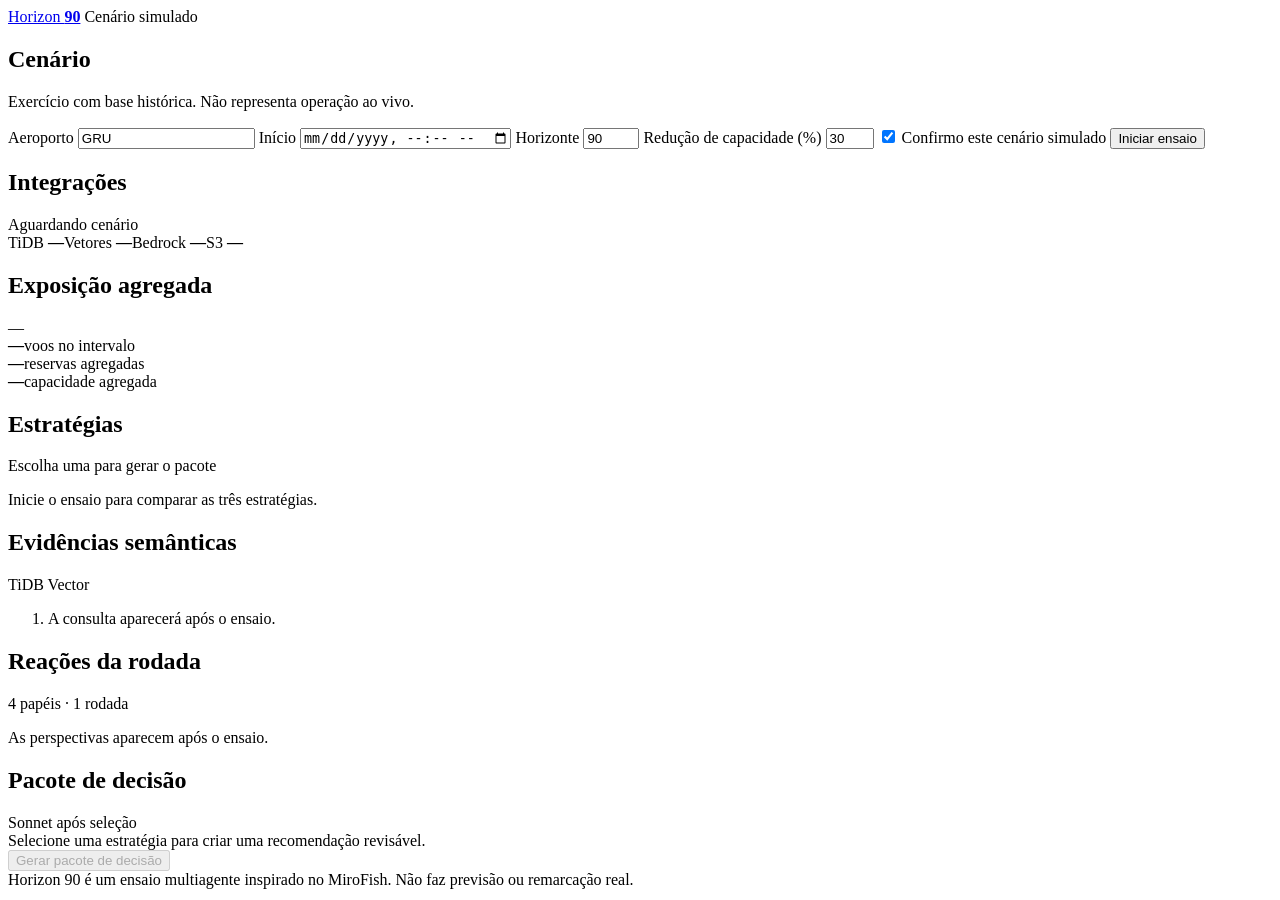
==== src/horizon90/static/index.html @ fe31c58e "feat: add Horizon 90 decision console" ====
<!doctype html>
<html lang="pt-BR">
  <head>
    <meta charset="utf-8">
    <meta name="viewport" content="width=device-width, initial-scale=1">
    <meta name="description" content="Horizon 90 — ensaio de decisão aeroportuária simulado.">
    <title>Horizon 90</title>
    <link rel="stylesheet" href="/static/styles.css">
  </head>
  <body>
    <header class="topbar">
      <a class="brand" href="/" aria-label="Horizon 90">Horizon <strong>90</strong></a>
      <span class="simulated"><i></i>Cenário simulado</span>
    </header>
    <main class="shell">
      <aside class="scenario-panel" aria-labelledby="scenario-title">
        <h1 id="scenario-title">Cenário</h1>
        <p>Exercício com base histórica. Não representa operação ao vivo.</p>
        <form id="scenario-form">
          <label>Aeroporto
            <input id="airport_iata" name="airport_iata" value="GRU" maxlength="3" required>
          </label>
          <label>Início
            <input id="start_at" name="start_at" type="datetime-local" required>
          </label>
          <label>Horizonte
            <input id="duration_minutes" name="duration_minutes" type="number" value="90" min="30" max="180" required>
          </label>
          <label>Redução de capacidade (%)
            <input id="capacity_reduction_pct" name="capacity_reduction_pct" type="number" value="30" min="10" max="80" required>
          </label>
          <label class="confirmation"><input id="confirmed" type="checkbox" checked> Confirmo este cenário simulado</label>
          <button type="submit" id="run-button">Iniciar ensaio</button>
        </form>
        <p id="form-message" class="form-message" aria-live="polite"></p>
      </aside>

      <section class="console" aria-live="polite">
        <section class="integration-strip" aria-labelledby="integrations-title">
          <div class="section-heading"><h2 id="integrations-title">Integrações</h2><span id="run-state">Aguardando cenário</span></div>
          <div id="integrations" class="integration-list">
            <span data-key="tidb">TiDB <b>—</b></span><span data-key="vector">Vetores <b>—</b></span><span data-key="bedrock">Bedrock <b>—</b></span><span data-key="s3">S3 <b>—</b></span>
          </div>
        </section>

        <div class="work-grid">
          <section class="analysis-column">
            <section class="exposure" aria-labelledby="exposure-title">
              <div class="section-heading"><h2 id="exposure-title">Exposição agregada</h2><span id="exposure-source">—</span></div>
              <div class="metrics">
                <div><strong id="metric-flights">—</strong><span>voos no intervalo</span></div>
                <div><strong id="metric-bookings">—</strong><span>reservas agregadas</span></div>
                <div><strong id="metric-capacity">—</strong><span>capacidade agregada</span></div>
              </div>
            </section>
            <section class="strategies" aria-labelledby="strategies-title">
              <div class="section-heading"><h2 id="strategies-title">Estratégias</h2><span>Escolha uma para gerar o pacote</span></div>
              <div id="strategy-list" class="strategy-list"><p class="empty">Inicie o ensaio para comparar as três estratégias.</p></div>
            </section>
            <section class="evidence" aria-labelledby="evidence-title">
              <div class="section-heading"><h2 id="evidence-title">Evidências semânticas</h2><span>TiDB Vector</span></div>
              <ol id="evidence-list"><li>A consulta aparecerá após o ensaio.</li></ol>
            </section>
          </section>

          <section class="decision-column">
            <section class="reactions" aria-labelledby="reactions-title">
              <div class="section-heading"><h2 id="reactions-title">Reações da rodada</h2><span>4 papéis · 1 rodada</span></div>
              <div id="reaction-list" class="reaction-list"><p class="empty">As perspectivas aparecem após o ensaio.</p></div>
            </section>
            <section class="decision" aria-labelledby="decision-title">
              <div class="section-heading"><h2 id="decision-title">Pacote de decisão</h2><span>Sonnet após seleção</span></div>
              <div id="decision-content" class="decision-content">Selecione uma estratégia para criar uma recomendação revisável.</div>
              <button id="decision-button" disabled>Gerar pacote de decisão</button>
            </section>
          </section>
        </div>
      </section>
    </main>
    <footer>Horizon 90 é um ensaio multiagente inspirado no MiroFish. Não faz previsão ou remarcação real.</footer>
    <script src="/static/app.js"></script>
  </body>
</html>
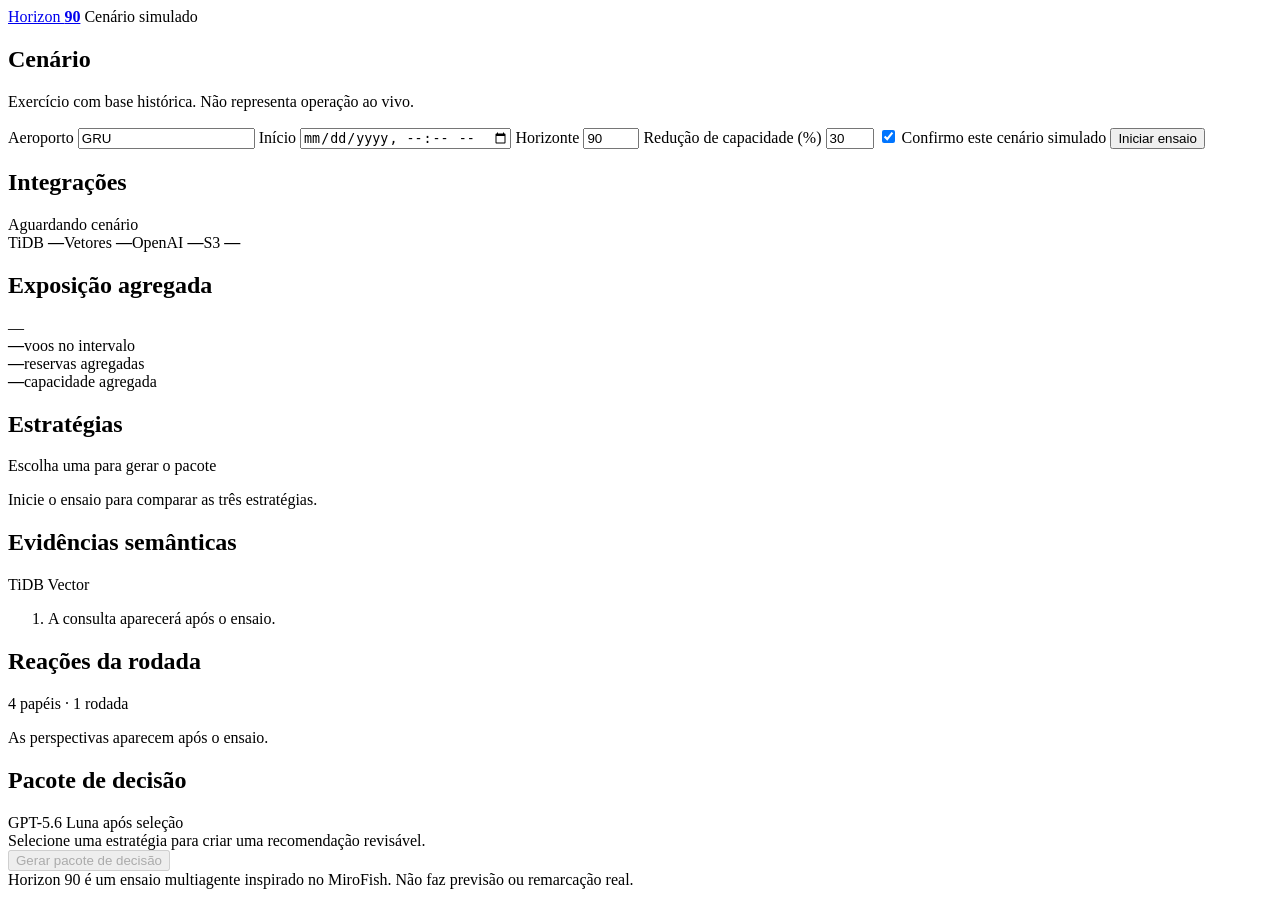
==== commit 6586a8e2: "feat: use OpenAI Luna for decision rehearsal" ====
--- a/src/horizon90/static/index.html
+++ b/src/horizon90/static/index.html
@@ -39,7 +39,7 @@
         <section class="integration-strip" aria-labelledby="integrations-title">
           <div class="section-heading"><h2 id="integrations-title">Integrações</h2><span id="run-state">Aguardando cenário</span></div>
           <div id="integrations" class="integration-list">
-            <span data-key="tidb">TiDB <b>—</b></span><span data-key="vector">Vetores <b>—</b></span><span data-key="bedrock">Bedrock <b>—</b></span><span data-key="s3">S3 <b>—</b></span>
+            <span data-key="tidb">TiDB <b>—</b></span><span data-key="vector">Vetores <b>—</b></span><span data-key="llm">OpenAI <b>—</b></span><span data-key="s3">S3 <b>—</b></span>
           </div>
         </section>
 
@@ -69,7 +69,7 @@
               <div id="reaction-list" class="reaction-list"><p class="empty">As perspectivas aparecem após o ensaio.</p></div>
             </section>
             <section class="decision" aria-labelledby="decision-title">
-              <div class="section-heading"><h2 id="decision-title">Pacote de decisão</h2><span>Sonnet após seleção</span></div>
+              <div class="section-heading"><h2 id="decision-title">Pacote de decisão</h2><span>GPT-5.6 Luna após seleção</span></div>
               <div id="decision-content" class="decision-content">Selecione uma estratégia para criar uma recomendação revisável.</div>
               <button id="decision-button" disabled>Gerar pacote de decisão</button>
             </section>
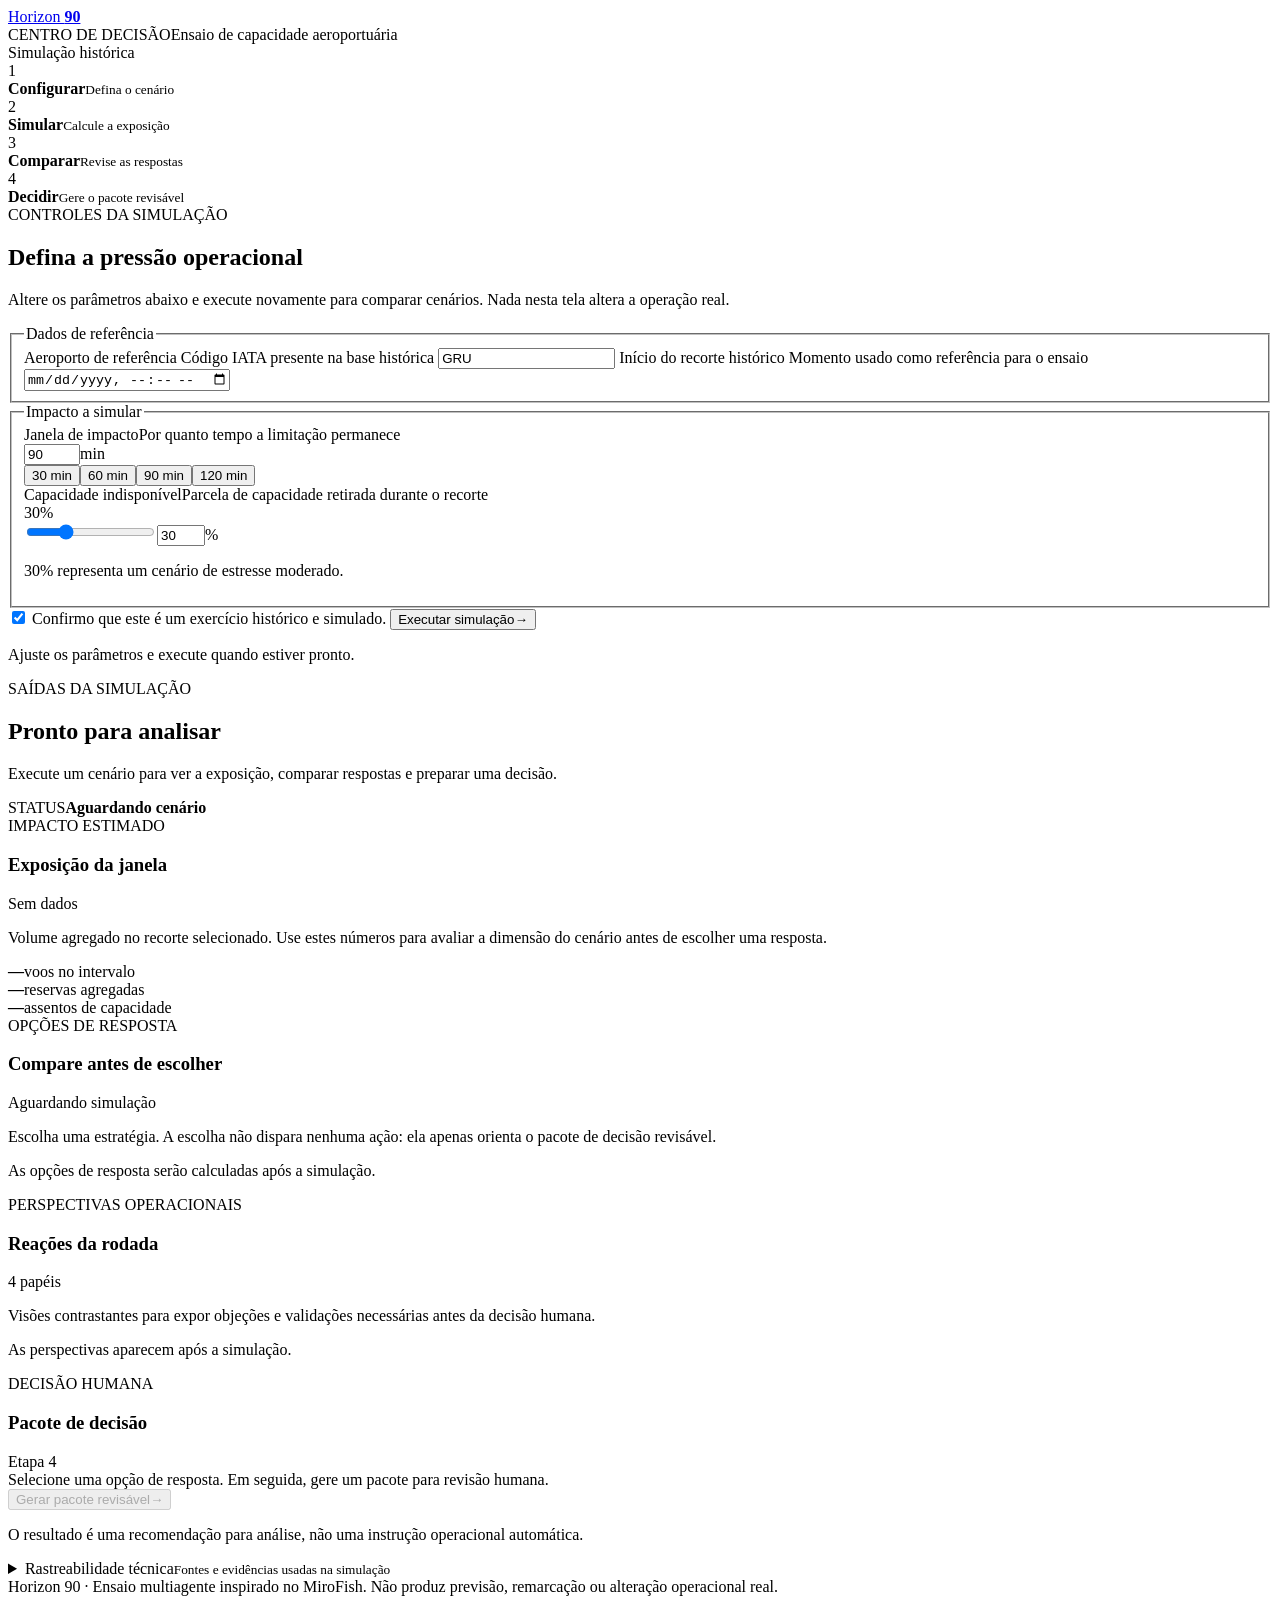
==== commit 98f3133b: "feat: redesign operational decision interface" ====
--- a/src/horizon90/static/index.html
+++ b/src/horizon90/static/index.html
@@ -3,81 +3,60 @@
   <head>
     <meta charset="utf-8">
     <meta name="viewport" content="width=device-width, initial-scale=1">
-    <meta name="description" content="Horizon 90 — ensaio de decisão aeroportuária simulado.">
-    <title>Horizon 90</title>
+    <meta name="description" content="Horizon 90 — ensaio de decisão aeroportuária histórico e simulado.">
+    <title>Horizon 90 · Simulação operacional</title>
     <link rel="stylesheet" href="/static/styles.css">
   </head>
   <body>
     <header class="topbar">
-      <a class="brand" href="/" aria-label="Horizon 90">Horizon <strong>90</strong></a>
-      <span class="simulated"><i></i>Cenário simulado</span>
+      <a class="brand" href="/" aria-label="Horizon 90, início"><span class="brand-mark" aria-hidden="true"><i></i><i></i><i></i></span><span>Horizon <strong>90</strong></span></a>
+      <div class="topbar-context"><span class="eyebrow">CENTRO DE DECISÃO</span><span>Ensaio de capacidade aeroportuária</span></div>
+      <span class="simulation-badge"><i></i> Simulação histórica</span>
     </header>
-    <main class="shell">
-      <aside class="scenario-panel" aria-labelledby="scenario-title">
-        <h1 id="scenario-title">Cenário</h1>
-        <p>Exercício com base histórica. Não representa operação ao vivo.</p>
-        <form id="scenario-form">
-          <label>Aeroporto
-            <input id="airport_iata" name="airport_iata" value="GRU" maxlength="3" required>
-          </label>
-          <label>Início
-            <input id="start_at" name="start_at" type="datetime-local" required>
-          </label>
-          <label>Horizonte
-            <input id="duration_minutes" name="duration_minutes" type="number" value="90" min="30" max="180" required>
-          </label>
-          <label>Redução de capacidade (%)
-            <input id="capacity_reduction_pct" name="capacity_reduction_pct" type="number" value="30" min="10" max="80" required>
-          </label>
-          <label class="confirmation"><input id="confirmed" type="checkbox" checked> Confirmo este cenário simulado</label>
-          <button type="submit" id="run-button">Iniciar ensaio</button>
-        </form>
-        <p id="form-message" class="form-message" aria-live="polite"></p>
-      </aside>
-
-      <section class="console" aria-live="polite">
-        <section class="integration-strip" aria-labelledby="integrations-title">
-          <div class="section-heading"><h2 id="integrations-title">Integrações</h2><span id="run-state">Aguardando cenário</span></div>
-          <div id="integrations" class="integration-list">
-            <span data-key="tidb">TiDB <b>—</b></span><span data-key="vector">Vetores <b>—</b></span><span data-key="llm">OpenAI <b>—</b></span><span data-key="s3">S3 <b>—</b></span>
+    <main class="workspace">
+      <section class="workflow" aria-label="Etapas da simulação">
+        <div class="workflow-step active" data-workflow="configure"><span>1</span><div><strong>Configurar</strong><small>Defina o cenário</small></div></div><i aria-hidden="true"></i>
+        <div class="workflow-step" data-workflow="running"><span>2</span><div><strong>Simular</strong><small>Calcule a exposição</small></div></div><i aria-hidden="true"></i>
+        <div class="workflow-step" data-workflow="compare"><span>3</span><div><strong>Comparar</strong><small>Revise as respostas</small></div></div><i aria-hidden="true"></i>
+        <div class="workflow-step" data-workflow="decide"><span>4</span><div><strong>Decidir</strong><small>Gere o pacote revisável</small></div></div>
+      </section>
+      <div class="page-grid">
+        <aside class="control-panel" aria-labelledby="scenario-title">
+          <div class="panel-intro"><span class="section-kicker">CONTROLES DA SIMULAÇÃO</span><h1 id="scenario-title">Defina a pressão operacional</h1><p>Altere os parâmetros abaixo e execute novamente para comparar cenários. Nada nesta tela altera a operação real.</p></div>
+          <form id="scenario-form">
+            <fieldset>
+              <legend>Dados de referência</legend>
+              <label for="airport_iata">Aeroporto de referência <span class="field-hint">Código IATA presente na base histórica</span></label>
+              <input id="airport_iata" name="airport_iata" value="GRU" maxlength="3" autocomplete="off" required>
+              <label for="start_at">Início do recorte histórico <span class="field-hint">Momento usado como referência para o ensaio</span></label>
+              <input id="start_at" name="start_at" type="datetime-local" required>
+            </fieldset>
+            <fieldset>
+              <legend>Impacto a simular</legend>
+              <div class="field-row"><div><label for="duration_minutes">Janela de impacto</label><span class="field-hint">Por quanto tempo a limitação permanece</span></div><div class="number-unit"><input id="duration_minutes" name="duration_minutes" type="number" value="90" min="30" max="180" required><span>min</span></div></div>
+              <div class="preset-group" aria-label="Sugestões de janela de impacto"><button type="button" data-duration="30">30 min</button><button type="button" data-duration="60">60 min</button><button type="button" data-duration="90" class="selected">90 min</button><button type="button" data-duration="120">120 min</button></div>
+              <div class="field-row capacity-row"><div><label for="capacity_reduction_pct">Capacidade indisponível</label><span class="field-hint">Parcela de capacidade retirada durante o recorte</span></div><output id="capacity-display" for="capacity_reduction_pct">30%</output></div>
+              <div class="range-control"><input id="capacity_range" type="range" min="10" max="80" step="5" value="30" aria-label="Capacidade indisponível"><input id="capacity_reduction_pct" name="capacity_reduction_pct" type="number" value="30" min="10" max="80" required aria-label="Percentual de capacidade indisponível"><span>%</span></div>
+              <p class="impact-note" id="impact-note">30% representa um cenário de estresse moderado.</p>
+            </fieldset>
+            <label class="confirmation"><input id="confirmed" type="checkbox" checked> <span>Confirmo que este é um exercício histórico e simulado.</span></label>
+            <button type="submit" id="run-button"><span>Executar simulação</span><i aria-hidden="true">→</i></button>
+          </form>
+          <p id="form-message" class="form-message" aria-live="polite">Ajuste os parâmetros e execute quando estiver pronto.</p>
+        </aside>
+        <section class="console" aria-labelledby="results-title" aria-live="polite">
+          <header class="results-header"><div><span class="section-kicker">SAÍDAS DA SIMULAÇÃO</span><h2 id="results-title">Pronto para analisar</h2><p id="results-caption">Execute um cenário para ver a exposição, comparar respostas e preparar uma decisão.</p></div><div class="run-identification"><span>STATUS</span><strong id="run-state">Aguardando cenário</strong></div></header>
+          <section class="result-section exposure" aria-labelledby="exposure-title"><div class="section-heading"><div><span class="section-kicker">IMPACTO ESTIMADO</span><h3 id="exposure-title">Exposição da janela</h3></div><span id="exposure-source" class="source-chip">Sem dados</span></div><p class="section-description">Volume agregado no recorte selecionado. Use estes números para avaliar a dimensão do cenário antes de escolher uma resposta.</p><div class="metrics"><div><strong id="metric-flights">—</strong><span>voos no intervalo</span></div><div><strong id="metric-bookings">—</strong><span>reservas agregadas</span></div><div><strong id="metric-capacity">—</strong><span>assentos de capacidade</span></div></div></section>
+          <section class="result-section strategies" aria-labelledby="strategies-title"><div class="section-heading"><div><span class="section-kicker">OPÇÕES DE RESPOSTA</span><h3 id="strategies-title">Compare antes de escolher</h3></div><span id="strategy-state" class="selection-state">Aguardando simulação</span></div><p class="section-description">Escolha uma estratégia. A escolha não dispara nenhuma ação: ela apenas orienta o pacote de decisão revisável.</p><div id="strategy-list" class="strategy-list"><p class="empty">As opções de resposta serão calculadas após a simulação.</p></div></section>
+          <div class="lower-grid">
+            <section class="result-section reactions" aria-labelledby="reactions-title"><div class="section-heading"><div><span class="section-kicker">PERSPECTIVAS OPERACIONAIS</span><h3 id="reactions-title">Reações da rodada</h3></div><span>4 papéis</span></div><p class="section-description">Visões contrastantes para expor objeções e validações necessárias antes da decisão humana.</p><div id="reaction-list" class="reaction-list"><p class="empty">As perspectivas aparecem após a simulação.</p></div></section>
+            <section class="decision-card" aria-labelledby="decision-title"><div class="section-heading"><div><span class="section-kicker">DECISÃO HUMANA</span><h3 id="decision-title">Pacote de decisão</h3></div><span id="decision-state">Etapa 4</span></div><div id="decision-content" class="decision-content">Selecione uma opção de resposta. Em seguida, gere um pacote para revisão humana.</div><button id="decision-button" disabled><span>Gerar pacote revisável</span><i aria-hidden="true">→</i></button><p class="decision-note">O resultado é uma recomendação para análise, não uma instrução operacional automática.</p></section>
           </div>
+          <details class="traceability"><summary><span>Rastreabilidade técnica</span><small>Fontes e evidências usadas na simulação</small></summary><div class="trace-content"><div class="integration-list" id="integrations" aria-label="Estado das integrações"><span data-key="tidb"><small>BASE TRANSACIONAL</small>TiDB <b>—</b></span><span data-key="vector"><small>CONTEXTO SEMÂNTICO</small>TiDB Vector <b>—</b></span><span data-key="llm"><small>RODADA MULTIAGENTE</small>OpenAI <b>—</b></span><span data-key="s3"><small>ARQUIVAMENTO</small>S3 <b>—</b></span></div><section class="evidence" aria-labelledby="evidence-title"><div class="section-heading"><h3 id="evidence-title">Evidências de apoio</h3><span>Consulta semântica</span></div><ol id="evidence-list"><li>A evidência usada aparecerá após a simulação.</li></ol></section></div></details>
         </section>
-
-        <div class="work-grid">
-          <section class="analysis-column">
-            <section class="exposure" aria-labelledby="exposure-title">
-              <div class="section-heading"><h2 id="exposure-title">Exposição agregada</h2><span id="exposure-source">—</span></div>
-              <div class="metrics">
-                <div><strong id="metric-flights">—</strong><span>voos no intervalo</span></div>
-                <div><strong id="metric-bookings">—</strong><span>reservas agregadas</span></div>
-                <div><strong id="metric-capacity">—</strong><span>capacidade agregada</span></div>
-              </div>
-            </section>
-            <section class="strategies" aria-labelledby="strategies-title">
-              <div class="section-heading"><h2 id="strategies-title">Estratégias</h2><span>Escolha uma para gerar o pacote</span></div>
-              <div id="strategy-list" class="strategy-list"><p class="empty">Inicie o ensaio para comparar as três estratégias.</p></div>
-            </section>
-            <section class="evidence" aria-labelledby="evidence-title">
-              <div class="section-heading"><h2 id="evidence-title">Evidências semânticas</h2><span>TiDB Vector</span></div>
-              <ol id="evidence-list"><li>A consulta aparecerá após o ensaio.</li></ol>
-            </section>
-          </section>
-
-          <section class="decision-column">
-            <section class="reactions" aria-labelledby="reactions-title">
-              <div class="section-heading"><h2 id="reactions-title">Reações da rodada</h2><span>4 papéis · 1 rodada</span></div>
-              <div id="reaction-list" class="reaction-list"><p class="empty">As perspectivas aparecem após o ensaio.</p></div>
-            </section>
-            <section class="decision" aria-labelledby="decision-title">
-              <div class="section-heading"><h2 id="decision-title">Pacote de decisão</h2><span>GPT-5.6 Luna após seleção</span></div>
-              <div id="decision-content" class="decision-content">Selecione uma estratégia para criar uma recomendação revisável.</div>
-              <button id="decision-button" disabled>Gerar pacote de decisão</button>
-            </section>
-          </section>
-        </div>
-      </section>
+      </div>
     </main>
-    <footer>Horizon 90 é um ensaio multiagente inspirado no MiroFish. Não faz previsão ou remarcação real.</footer>
+    <footer><span>Horizon 90</span> · Ensaio multiagente inspirado no MiroFish. Não produz previsão, remarcação ou alteração operacional real.</footer>
     <script src="/static/app.js"></script>
   </body>
 </html>
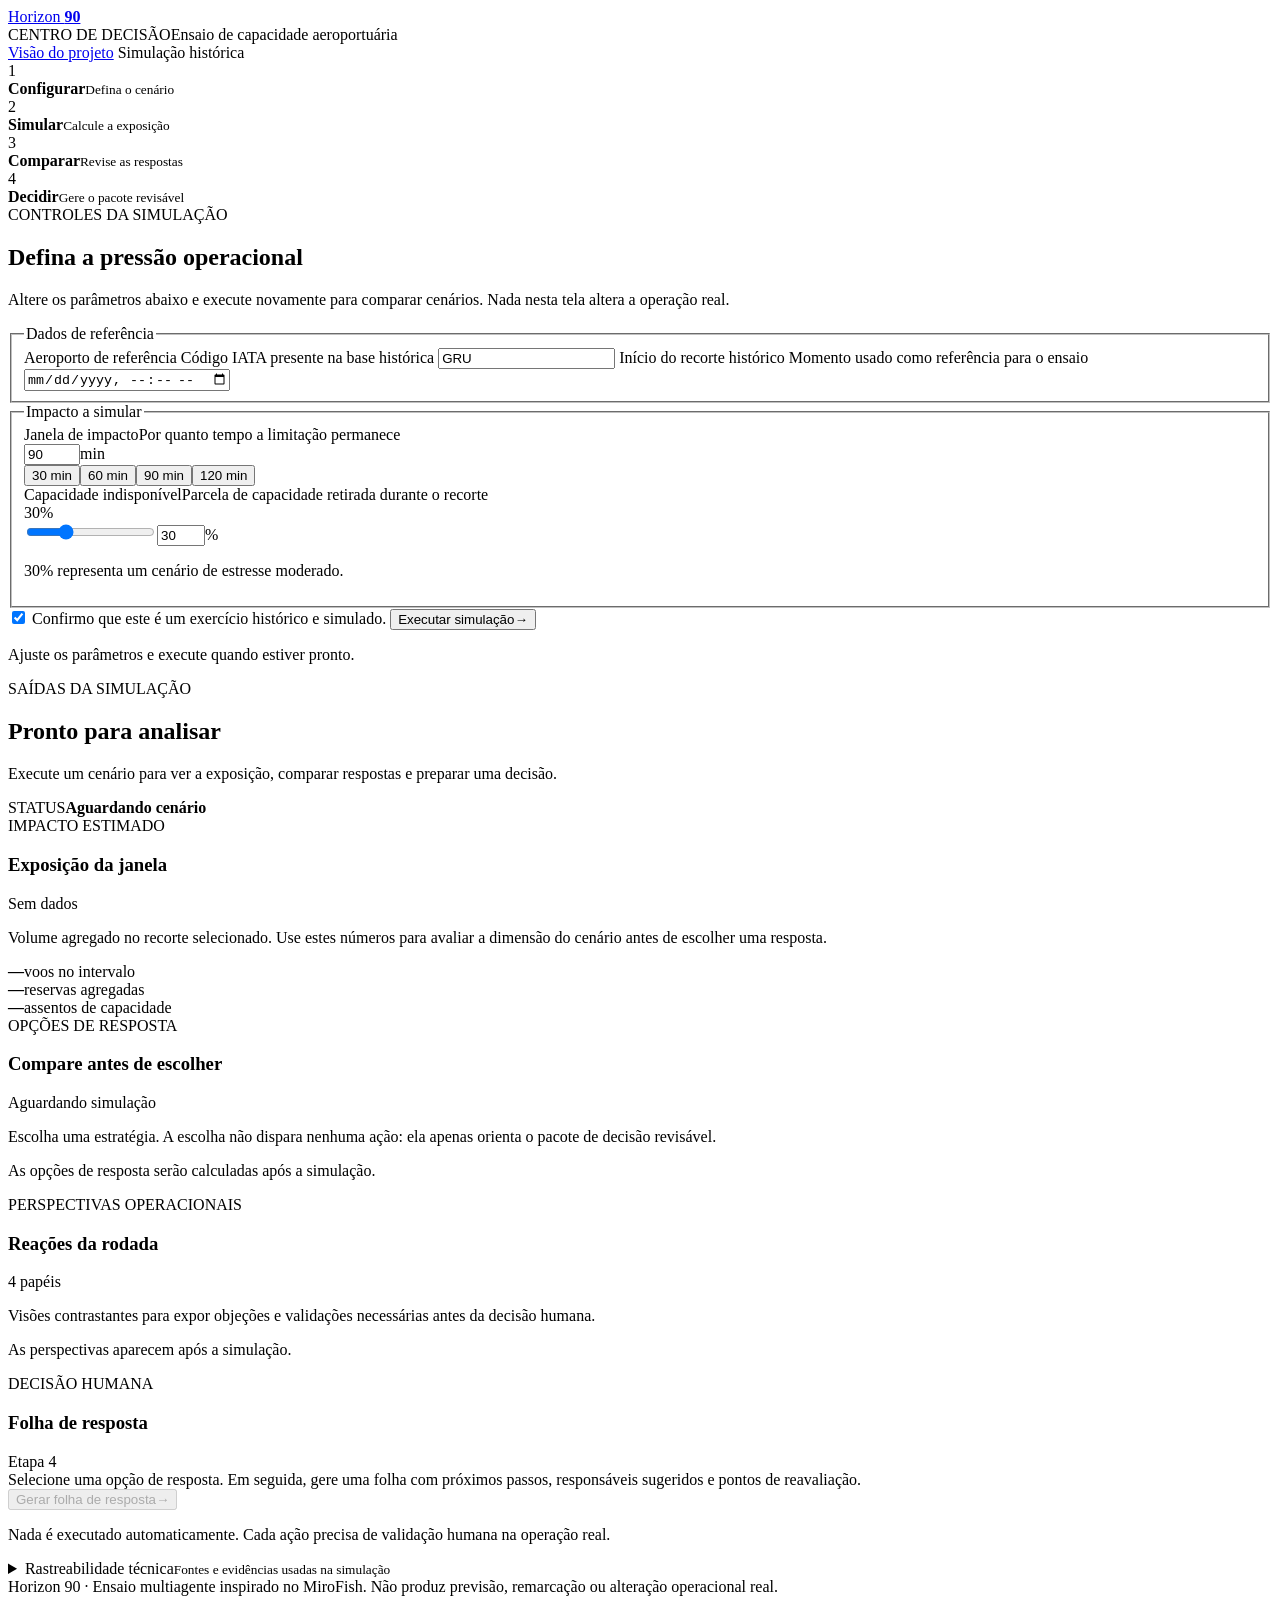
==== commit a20df594: "feat: add pitch cover and operational response plan" ====
--- a/src/horizon90/static/index.html
+++ b/src/horizon90/static/index.html
@@ -11,6 +11,7 @@
     <header class="topbar">
       <a class="brand" href="/" aria-label="Horizon 90, início"><span class="brand-mark" aria-hidden="true"><i></i><i></i><i></i></span><span>Horizon <strong>90</strong></span></a>
       <div class="topbar-context"><span class="eyebrow">CENTRO DE DECISÃO</span><span>Ensaio de capacidade aeroportuária</span></div>
+      <a class="nav-link" href="/">Visão do projeto</a>
       <span class="simulation-badge"><i></i> Simulação histórica</span>
     </header>
     <main class="workspace">
@@ -50,9 +51,9 @@
           <section class="result-section strategies" aria-labelledby="strategies-title"><div class="section-heading"><div><span class="section-kicker">OPÇÕES DE RESPOSTA</span><h3 id="strategies-title">Compare antes de escolher</h3></div><span id="strategy-state" class="selection-state">Aguardando simulação</span></div><p class="section-description">Escolha uma estratégia. A escolha não dispara nenhuma ação: ela apenas orienta o pacote de decisão revisável.</p><div id="strategy-list" class="strategy-list"><p class="empty">As opções de resposta serão calculadas após a simulação.</p></div></section>
           <div class="lower-grid">
             <section class="result-section reactions" aria-labelledby="reactions-title"><div class="section-heading"><div><span class="section-kicker">PERSPECTIVAS OPERACIONAIS</span><h3 id="reactions-title">Reações da rodada</h3></div><span>4 papéis</span></div><p class="section-description">Visões contrastantes para expor objeções e validações necessárias antes da decisão humana.</p><div id="reaction-list" class="reaction-list"><p class="empty">As perspectivas aparecem após a simulação.</p></div></section>
-            <section class="decision-card" aria-labelledby="decision-title"><div class="section-heading"><div><span class="section-kicker">DECISÃO HUMANA</span><h3 id="decision-title">Pacote de decisão</h3></div><span id="decision-state">Etapa 4</span></div><div id="decision-content" class="decision-content">Selecione uma opção de resposta. Em seguida, gere um pacote para revisão humana.</div><button id="decision-button" disabled><span>Gerar pacote revisável</span><i aria-hidden="true">→</i></button><p class="decision-note">O resultado é uma recomendação para análise, não uma instrução operacional automática.</p></section>
+            <section class="decision-card" aria-labelledby="decision-title"><div class="section-heading"><div><span class="section-kicker">DECISÃO HUMANA</span><h3 id="decision-title">Folha de resposta</h3></div><span id="decision-state">Etapa 4</span></div><div id="decision-content" class="decision-content">Selecione uma opção de resposta. Em seguida, gere uma folha com próximos passos, responsáveis sugeridos e pontos de reavaliação.</div><button id="decision-button" disabled><span>Gerar folha de resposta</span><i aria-hidden="true">→</i></button><p class="decision-note">Nada é executado automaticamente. Cada ação precisa de validação humana na operação real.</p></section>
           </div>
-          <details class="traceability"><summary><span>Rastreabilidade técnica</span><small>Fontes e evidências usadas na simulação</small></summary><div class="trace-content"><div class="integration-list" id="integrations" aria-label="Estado das integrações"><span data-key="tidb"><small>BASE TRANSACIONAL</small>TiDB <b>—</b></span><span data-key="vector"><small>CONTEXTO SEMÂNTICO</small>TiDB Vector <b>—</b></span><span data-key="llm"><small>RODADA MULTIAGENTE</small>OpenAI <b>—</b></span><span data-key="s3"><small>ARQUIVAMENTO</small>S3 <b>—</b></span></div><section class="evidence" aria-labelledby="evidence-title"><div class="section-heading"><h3 id="evidence-title">Evidências de apoio</h3><span>Consulta semântica</span></div><ol id="evidence-list"><li>A evidência usada aparecerá após a simulação.</li></ol></section></div></details>
+          <details class="traceability"><summary><span>Rastreabilidade técnica</span><small>Fontes e evidências usadas na simulação</small></summary><div class="trace-content"><div class="integration-list" id="integrations" aria-label="Estado das integrações"><span data-key="tidb"><small>BASE TRANSACIONAL</small>TiDB <b>—</b></span><span data-key="vector"><small>CONTEXTO SEMÂNTICO</small>TiDB Vector <b>—</b></span><span data-key="llm"><small>RODADA MULTIAGENTE</small>OpenAI <b>—</b></span><span data-key="archive"><small>REGISTRO DA SESSÃO</small>Arquivo local <b>—</b></span></div><section class="evidence" aria-labelledby="evidence-title"><div class="section-heading"><h3 id="evidence-title">Evidências de apoio</h3><span>Consulta semântica</span></div><ol id="evidence-list"><li>A evidência usada aparecerá após a simulação.</li></ol></section></div></details>
         </section>
       </div>
     </main>
